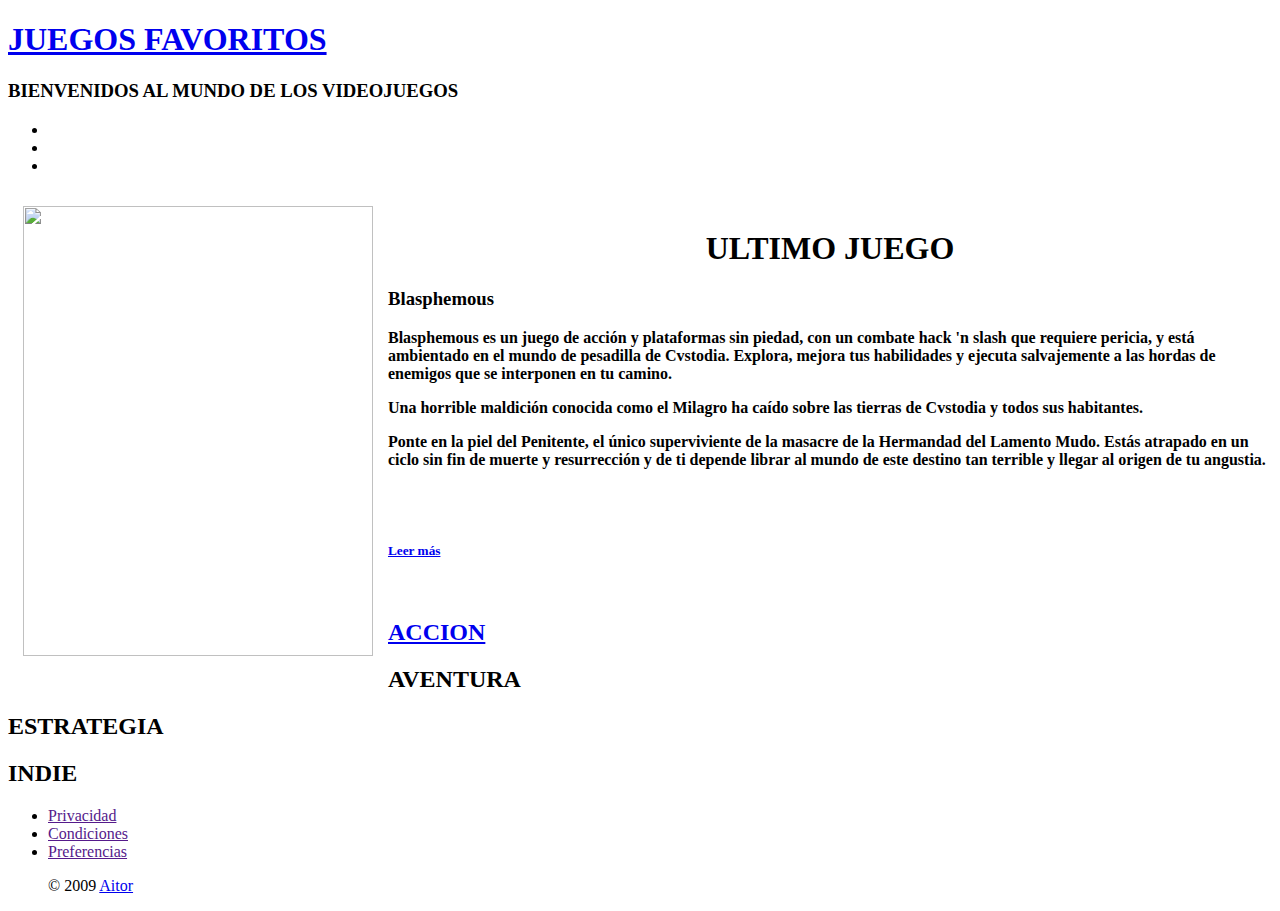
==== index.html @ ab6fba51 "Add files via upload" ====
<!--
    Aitor Gaillard García
    Desarrollo de aplicaciones multiplataforma
    Lenguaje de marcas y sistemas de gestión de la información (DAM)
    LMSGI02 Tarea evaluativa 2.
-->
<!DOCTYPE html>
<html lang="es">
    <head>

        <title>Best games by AG</title>

        <meta charset="utf-8">
        <meta name="viewport" content="width=device-width, initial-scale=1.0">
        <link rel="stylesheet" href="https://use.fontawesome.com/releases/v5.6.3/css/all.css" integrity="sha384-UHRtZLI+pbxtHCWp1t77Bi1L4ZtiqrqD80Kn4Z8NTSRyMA2Fd33n5dQ8lWUE00s/" crossorigin="anonymous">
    

        <!--desde aquí se le llama al archivo css para lincarlo correctamente-->

        <link rel="stylesheet" type="text/css" href="../css/css.css">

    </head>
    <body>
        
    <header class="cabecera">
        <h1><a href="../html/index.html">JUEGOS FAVORITOS</a></h1>
       <h3>BIENVENIDOS AL MUNDO DE LOS VIDEOJUEGOS</h3>

       <nav>
           <ul>
               <li><a href="../html/categorias.html"><i class="fas fa-clipboard-list"></i></a></li>
               <li><a href="../html/noticias.html"><i class="fas fa-book-open"></i></a></li>
               <li><a href="../html/formulario.html"><i class="fas fa-users"></i></a></li>
           </ul>
        </nav>
    </header>

    <!--contenido principal de la página-->
    <section class="index">
     
        <div id='main'>
            <nav>
                <div>
                    <p><img src="../documentos/blasphemous.jpg" width="350" height="450" style="float: left; padding: 15px;">
                    <br><b><h1 align=center>ULTIMO JUEGO</h1>
                        <h3>Blasphemous</h3>
                        <p>
                            Blasphemous es un juego de acción y plataformas sin piedad, con un combate hack 'n slash que requiere pericia, y está ambientado en el mundo de pesadilla de Cvstodia. Explora, mejora tus habilidades y ejecuta salvajemente a las hordas de enemigos que se interponen en tu camino.
                        </p>
                        <p>
                            Una horrible maldición conocida como el Milagro ha caído sobre las tierras de Cvstodia y todos sus habitantes.
                        </p>
                        <p>
                            Ponte en la piel del Penitente, el único superviviente de la masacre de la Hermandad del Lamento Mudo. Estás atrapado en un ciclo sin fin de muerte y resurrección y de ti depende librar al mundo de este destino tan terrible y llegar al origen de tu angustia.
                        </p>
                        <br>
                        <br>
                        <h5><a href="https://store.steampowered.com/app/774361/Blasphemous/" target="_blank" rel="noopener">Leer más</a></h5>
                    </b></p>
                </div>
                <br>
            </nav>
        </div>

        <aside>
            <h2><a href="categoria1.html">ACCION</a></h2>
            <h2>AVENTURA</h2>
            <h2>ESTRATEGIA</h2>
            <h2>INDIE</h2>
        </aside>

    </section>
    <footer>
        <ul>
            <li><a href="">Privacidad</a></li>
            <li><a href="">Condiciones</a></li>
            <li><a href="">Preferencias</a></li>
            <p>&copy; 2009 <a href="../semantics.html">Aitor</a></p>
        </ul>
    </footer>
    </body>
</html>
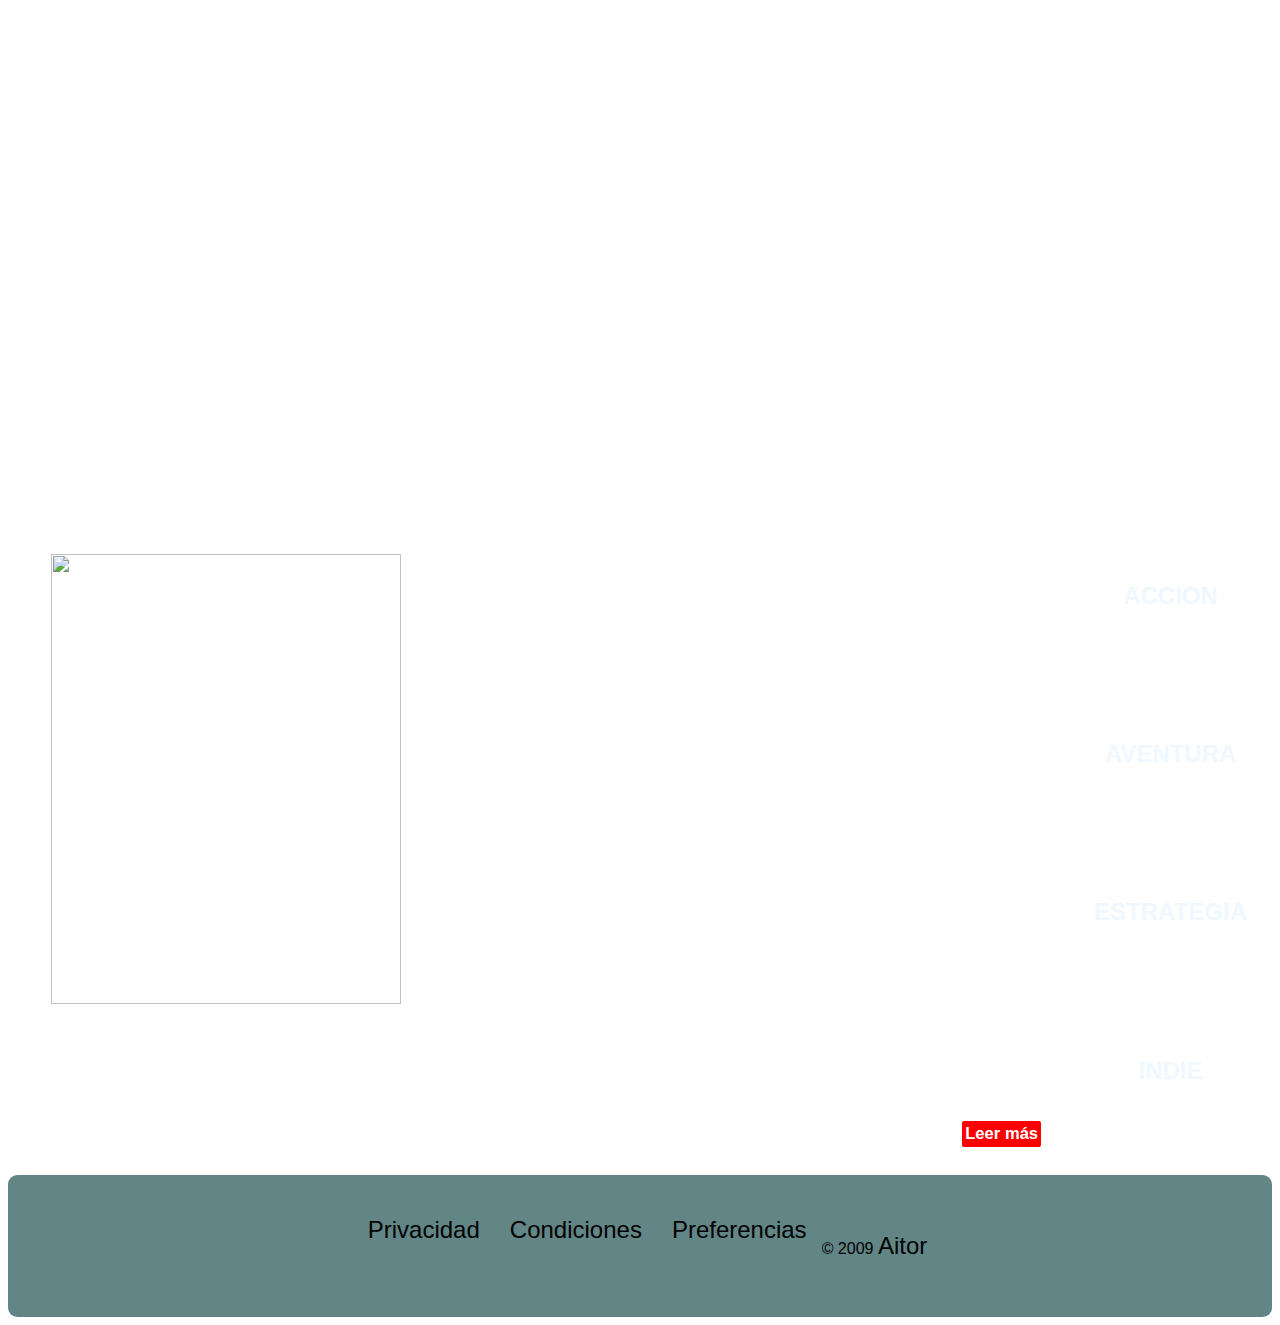
==== commit 4a264db2: "Update index.html" ====
--- a/index.html
+++ b/index.html
@@ -17,7 +17,7 @@
 
         <!--desde aquí se le llama al archivo css para lincarlo correctamente-->
 
-        <link rel="stylesheet" type="text/css" href="../css/css.css">
+        <link rel="stylesheet" type="text/css" href="css.css">
 
     </head>
     <body>
@@ -79,4 +79,4 @@
         </ul>
     </footer>
     </body>
-</html>+</html>
--- a/css.css
+++ b/css.css
@@ -0,0 +1,200 @@
+/*
+    Aitor Gaillard García
+    Desarrollo de aplicaciones multiplataforma
+    Lenguaje de marcas y sistemas de gestión de la información (DAM)
+    LMSGI02 Tarea evaluativa 2.
+*/
+body {
+    font-family: Arial;
+    background-image: url(../documentos/fondo.jpg);
+}
+
+/* header */
+
+header{
+    padding: 30px;
+    border-radius: 7pt;
+    text-align: center;
+    background-image: url("../documentos/fondo.jpg");
+}
+
+.cabecera {
+    color: white;
+    text-align: center;
+    background-size: cover;
+    background-repeat: no-repeat;
+}
+
+.cabecera ul {
+    list-style-type: none;
+    display: flex;
+    justify-content: center;
+}
+.cabecera li{
+    margin: 30px;
+}
+
+.cabecera a:link,
+.cabecera a:visited {
+    color: white;
+    text-decoration: none;
+    font-size: 3em;
+}
+.cabecera i{
+    margin: 30px;
+}
+
+.cabecera h1 {
+    text-transform: capitalize;
+    font-size: 2em;
+    margin-bottom: 10px;
+}
+
+.cabecera h3 {
+    text-transform: capitalize;
+    font-size: 2em;
+    padding-bottom: 60px;
+}
+
+/* Sección principal */
+.index {
+    display: flex;
+}
+
+#main {
+    font-family: 'Arial', cursive;
+    font-size: 20px;
+    color: white;
+    margin: 10px;
+    padding: 15px; 
+    border-radius: 7pt;
+    border: 3px solid white;
+}
+
+#main a{
+    color: white;
+    text-decoration: none;
+    padding: 3px;
+    background-color: red;
+    border-radius: 2px;
+    float:right;
+}
+    
+
+/*página de categorias*/
+.categorias{
+    height: 300px;
+    display: flex;
+    flex-wrap: wrap;
+    justify-content: center;
+}
+
+/* Enlaces */
+
+.categorias a:link,
+.categorias a:visited{
+    color: aliceblue;
+    text-decoration: none;
+}
+
+/* Sección de las categorias*/
+.fondo{
+    margin-top: 10px;
+    margin-bottom: 10px;
+    height: auto;
+    background-image: url("../documentos/fondo6.jpg");
+    background-position: 50%;
+    border-radius: 7pt;
+}
+/* Para cada container de las categorias */
+.articulo{
+    color: aliceblue;
+    display: grid;
+    justify-content: center;
+    align-content: center;
+    width: 15%;
+    text-align: center;
+    margin: 50px;
+    padding: 10px;
+    border: 1px solid aliceblue;
+    border-radius: 10px;
+    background-image: url("../documentos/horizon.jpg");
+}
+
+/*página de noticias*/
+
+.informativo{
+    width: fit-content;
+} 
+/*bloque de cada noticia*/
+.noticia{
+    margin: 10px;
+    font-family: 'Arial', cursive;
+    font-size: 20px;
+    color: white;
+    margin: 20px;
+    padding: 15px; 
+    border: 3px solid white;
+    border-radius: 7pt;
+ }
+
+ .noticia a{
+    color: white;
+    text-decoration: none;
+    padding: 3px;
+    background-color: red;
+    border-radius: 2px;
+}
+
+/* Barra lateral */
+aside {
+    color: aliceblue;
+    width: 25%;
+    margin: 10px;
+    padding: 15px;
+    border-radius: 7pt;
+    text-align: center;
+    list-style-type: none;
+    display: flex;
+    flex-direction: column;
+    flex-wrap: wrap;
+    justify-content:space-around;
+    background-image: url(../documentos/fondo6.jpg);
+    background-size: auto;
+    background-repeat: no-repeat;
+}
+
+/* enlaces barra lateral */
+aside a:link,
+aside a:visited{
+    color: aliceblue;
+    text-decoration: none;
+}
+
+/* Pie de página */
+footer {
+    background-color: #618685;
+    text-align: center;
+    padding: 15px;
+    border-radius: 7pt;
+}
+
+footer ul {
+    display: flex;
+    justify-content: center;
+    padding: 10px 0;
+    list-style: none;
+}
+
+footer li {
+    margin: 0 15px;
+}
+
+/* Enlaces en el pie de página */
+footer a {
+    color: black;
+    text-decoration: none;
+    font-size: 1.5em;
+}
+
+
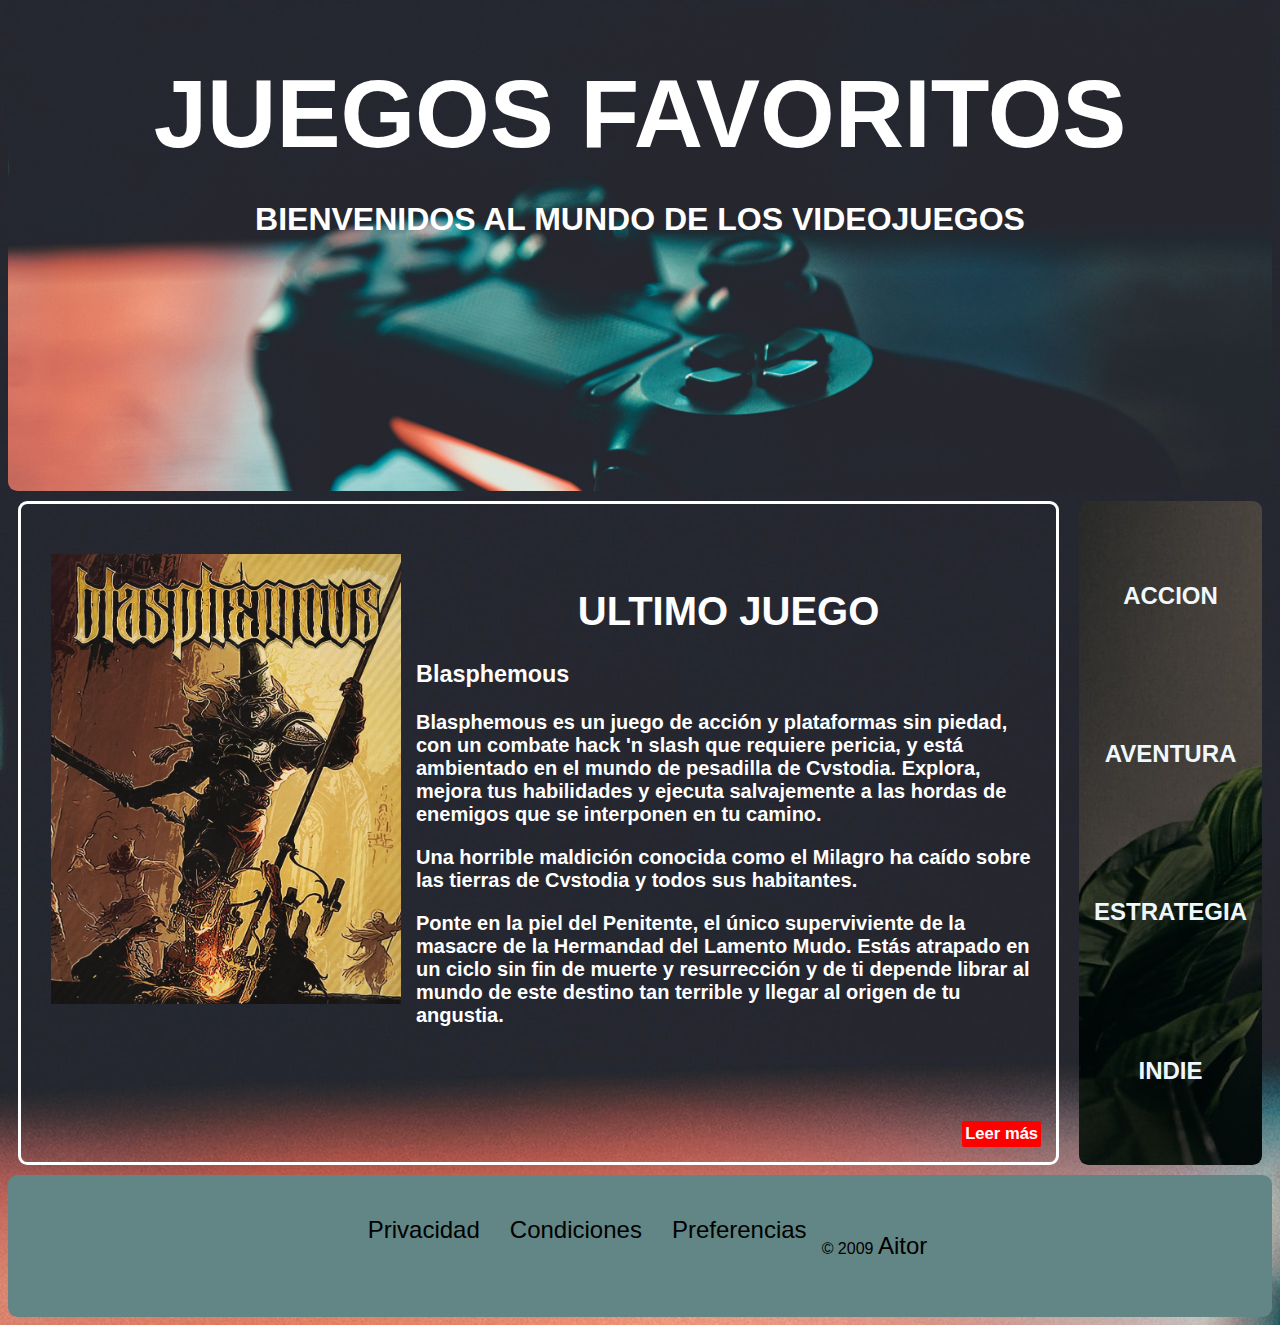
==== commit 9486e52b: "Update index.html" ====
--- a/index.html
+++ b/index.html
@@ -23,14 +23,14 @@
     <body>
         
     <header class="cabecera">
-        <h1><a href="../html/index.html">JUEGOS FAVORITOS</a></h1>
+        <h1><a href="index.html">JUEGOS FAVORITOS</a></h1>
        <h3>BIENVENIDOS AL MUNDO DE LOS VIDEOJUEGOS</h3>
 
        <nav>
            <ul>
-               <li><a href="../html/categorias.html"><i class="fas fa-clipboard-list"></i></a></li>
-               <li><a href="../html/noticias.html"><i class="fas fa-book-open"></i></a></li>
-               <li><a href="../html/formulario.html"><i class="fas fa-users"></i></a></li>
+               <li><a href="categorias.html"><i class="fas fa-clipboard-list"></i></a></li>
+               <li><a href="noticias.html"><i class="fas fa-book-open"></i></a></li>
+               <li><a href="formulario.html"><i class="fas fa-users"></i></a></li>
            </ul>
         </nav>
     </header>
@@ -41,7 +41,7 @@
         <div id='main'>
             <nav>
                 <div>
-                    <p><img src="../documentos/blasphemous.jpg" width="350" height="450" style="float: left; padding: 15px;">
+                    <p><img src="blasphemous.jpg" width="350" height="450" style="float: left; padding: 15px;">
                     <br><b><h1 align=center>ULTIMO JUEGO</h1>
                         <h3>Blasphemous</h3>
                         <p>
--- a/css.css
+++ b/css.css
@@ -6,7 +6,7 @@
 */
 body {
     font-family: Arial;
-    background-image: url(../documentos/fondo.jpg);
+    background-image: url(fondo.jpg);
 }
 
 /* header */
@@ -15,7 +15,7 @@
     padding: 30px;
     border-radius: 7pt;
     text-align: center;
-    background-image: url("../documentos/fondo.jpg");
+    background-image: url("fondo.jpg");
 }
 
 .cabecera {
@@ -102,7 +102,7 @@
     margin-top: 10px;
     margin-bottom: 10px;
     height: auto;
-    background-image: url("../documentos/fondo6.jpg");
+    background-image: url("fondo6.jpg");
     background-position: 50%;
     border-radius: 7pt;
 }
@@ -118,7 +118,7 @@
     padding: 10px;
     border: 1px solid aliceblue;
     border-radius: 10px;
-    background-image: url("../documentos/horizon.jpg");
+    background-image: url("horizon.jpg");
 }
 
 /*página de noticias*/
@@ -159,7 +159,7 @@
     flex-direction: column;
     flex-wrap: wrap;
     justify-content:space-around;
-    background-image: url(../documentos/fondo6.jpg);
+    background-image: url("fondo6.jpg");
     background-size: auto;
     background-repeat: no-repeat;
 }
